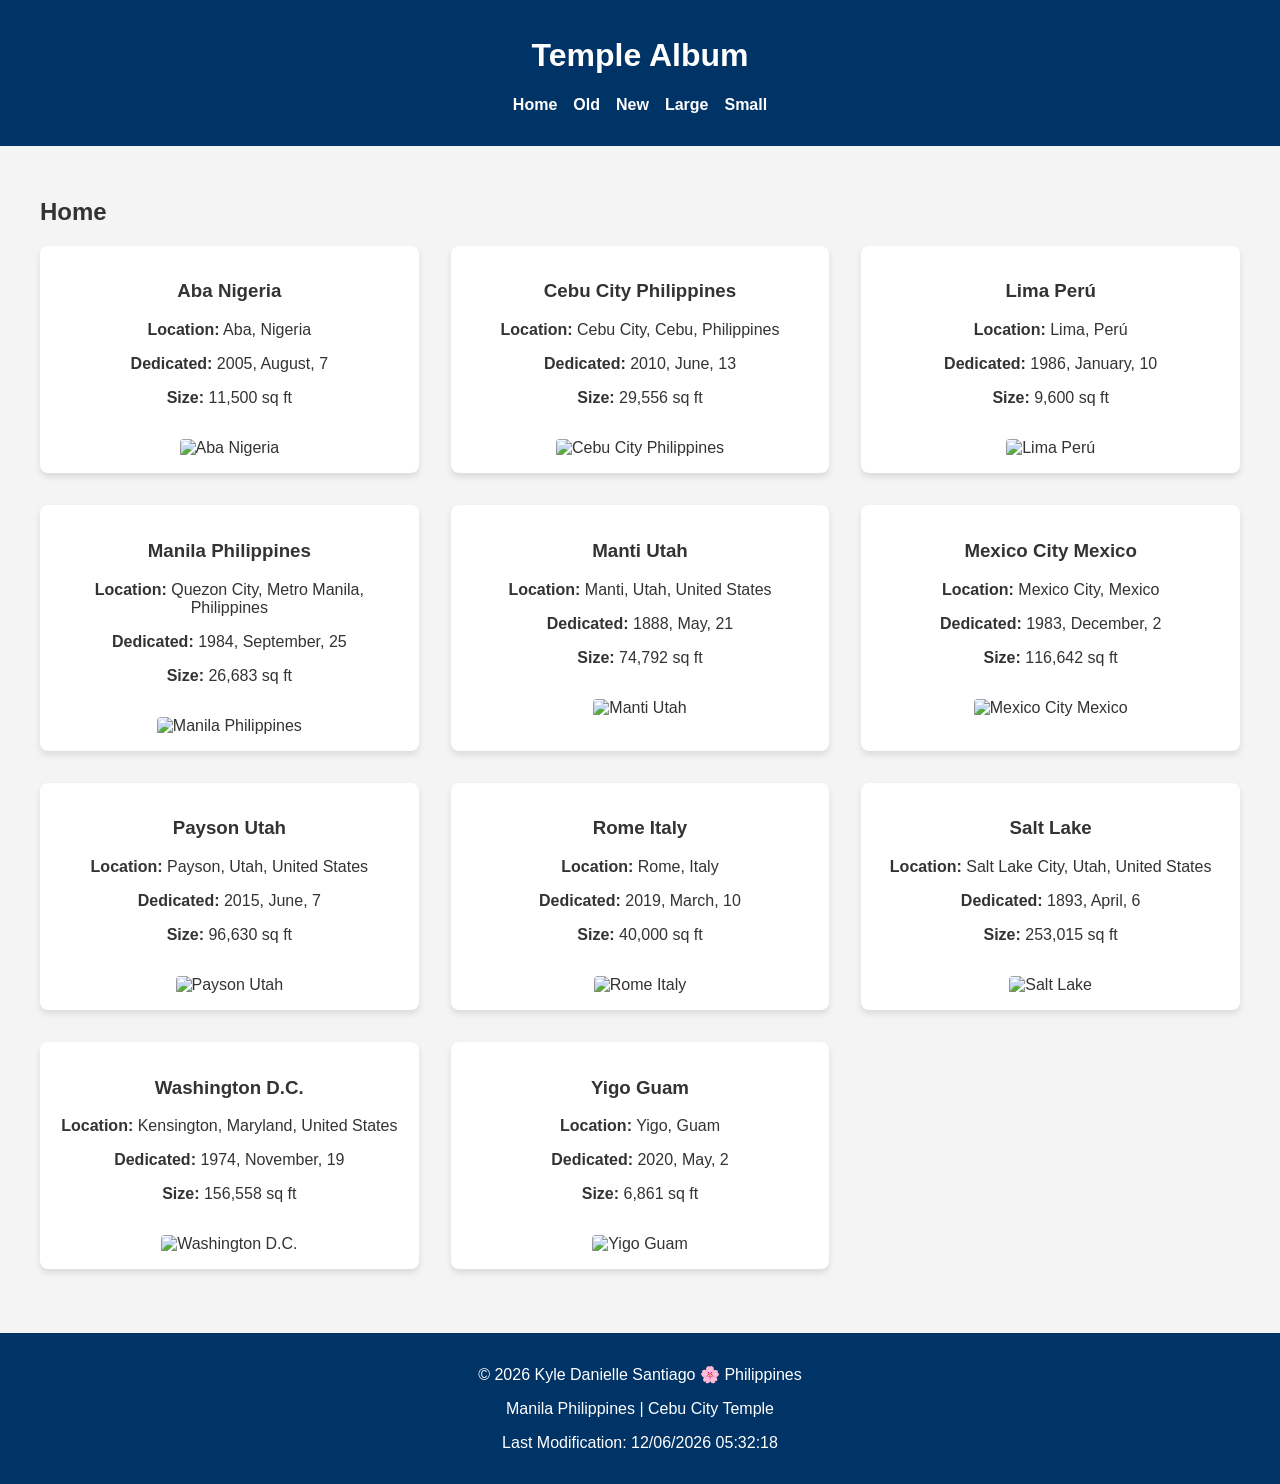
==== filtered-temples.html @ b13bf6c9 "updated w04" ====
<!DOCTYPE html>
<html lang="en">

<head>
    <meta charset="UTF-8">
    <meta name="viewport" content="width=device-width, initial-scale=1.0">
    <title>Filtered Temples - W04 Assignment</title>
    <link rel="stylesheet" href="styles/filtered-temples.css">
    <script src="scripts/filtered-temples.js" defer></script>
</head>

<body>
    <header>
        <h1>Temple Album</h1>
        <nav>
            <ul>
                <li><a href="#" id="home">Home</a></li>
                <li><a href="#" id="old">Old</a></li>
                <li><a href="#" id="new">New</a></li>
                <li><a href="#" id="large">Large</a></li>
                <li><a href="#" id="small">Small</a></li>
            </ul>
        </nav>
    </header>
    <main>
        <h2 id="filter-title">Home</h2>
        <div id="temple-grid" class="grid-container"></div>
    </main>
    <footer>
        <p>&copy; <span id="year"></span> Kyle Danielle Santiago 🌸 Philippines</p>
        <p>Manila Philippines | Cebu City Temple</p>
        <p>Last Modification: <span id="lastModified"></span></p>
    </footer>
</body>

</html>
---- styles/filtered-temples.css ----
:root {
    --primary-color: #003366;
    --secondary-color: #f4f4f4;
    --text-color: #333;
    --accent-color: #ff6699;
}

body {
    font-family: Arial, sans-serif;
    margin: 0;
    padding: 0;
    background-color: var(--secondary-color);
    color: var(--text-color);
}

header {
    background-color: var(--primary-color);
    color: white;
    padding: 1rem;
    text-align: center;
}

nav ul {
    list-style: none;
    padding: 0;
    display: flex;
    justify-content: center;
    gap: 1rem;
}

nav a {
    color: white;
    text-decoration: none;
    font-weight: bold;
}

main {
    padding: 2rem;
    max-width: 1200px;
    margin: 0 auto;
}

.grid-container {
    display: grid;
    grid-template-columns: repeat(auto-fit, minmax(300px, 1fr));
    gap: 2rem;
}

.temple-card {
    background: white;
    border-radius: 8px;
    box-shadow: 0 4px 6px rgba(0, 0, 0, 0.1);
    padding: 1rem;
    text-align: center;
}

.temple-card img {
    max-width: 100%;
    height: auto;
    border-radius: 4px;
    margin-top: 1rem;
}

footer {
    background-color: var(--primary-color);
    color: white;
    text-align: center;
    padding: 1rem;
    margin-top: 2rem;
}

@media (max-width: 600px) {
    nav ul {
        flex-direction: column;
        align-items: center;
    }
}
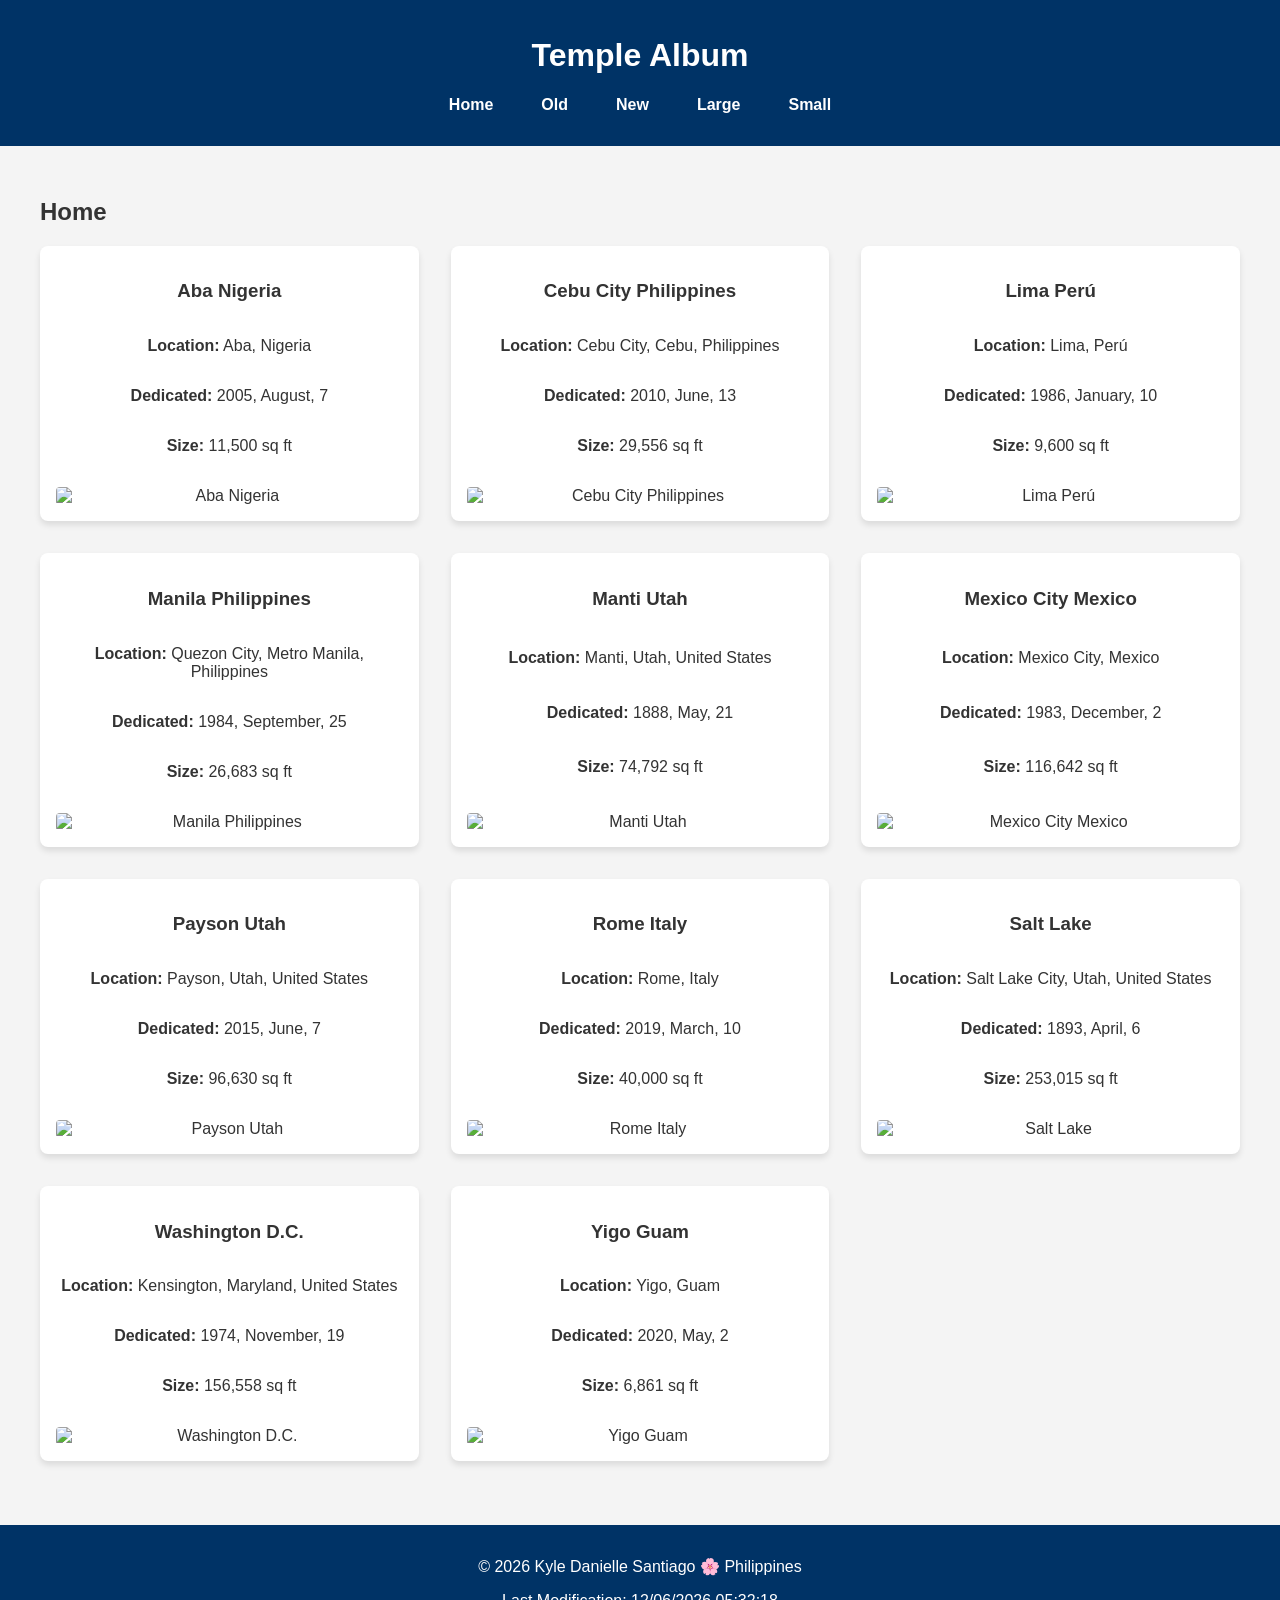
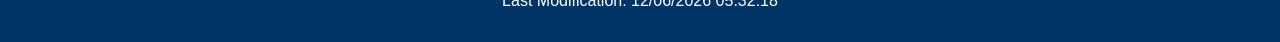
==== commit 76d2363e: "updated!" ====
--- a/filtered-temples.html
+++ b/filtered-temples.html
@@ -28,7 +28,6 @@
     </main>
     <footer>
         <p>&copy; <span id="year"></span> Kyle Danielle Santiago 🌸 Philippines</p>
-        <p>Manila Philippines | Cebu City Temple</p>
         <p>Last Modification: <span id="lastModified"></span></p>
     </footer>
 </body>
--- a/styles/filtered-temples.css
+++ b/styles/filtered-temples.css
@@ -18,6 +18,44 @@
     color: white;
     padding: 1rem;
     text-align: center;
+}
+
+/* --- NAVIGATION: flex highlight + hover effect --- */
+nav ul {
+    display: flex;
+}
+
+nav a {
+    padding: 0.5rem 1rem;
+    border-radius: 4px;
+    transition: background-color 0.3s ease, transform 0.2s ease;
+}
+
+nav a:hover {
+    background-color: var(--accent-color);
+    transform: scale(1.05);
+}
+
+/* --- TEMPLE GRID: flex behavior inside cards --- */
+.temple-card {
+    display: flex;
+    flex-direction: column;
+    justify-content: space-between;
+    transition: transform 0.3s ease, box-shadow 0.3s ease;
+}
+
+.temple-card:hover {
+    transform: scale(1.03);
+    box-shadow: 0 8px 15px rgba(0, 0, 0, 0.2);
+}
+
+/* --- IMAGE ZOOM EFFECT --- */
+.temple-card img {
+    transition: transform 0.3s ease;
+}
+
+.temple-card:hover img {
+    transform: scale(1.05);
 }
 
 nav ul {
